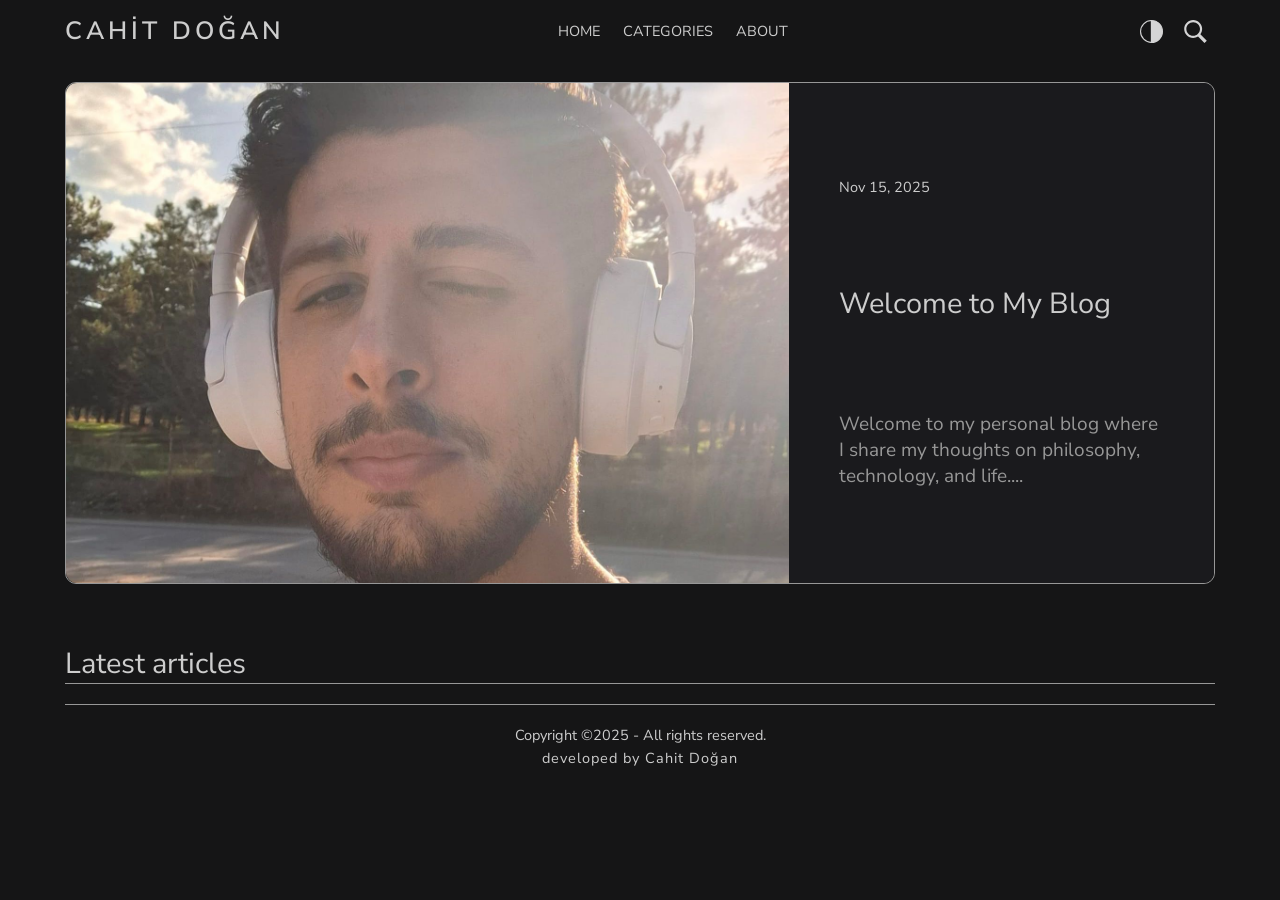
==== index.html @ f2d4beff "Initial commit: Deploy static site 🤖 Generated with [Claude Code](https://claude.com/claude-code)  C" ====
<!DOCTYPE html>
<html lang="en">

<head>
    <!--META TAG START-->
    <meta charset="UTF-8">
    <meta http-equiv="X-UA-Compatible" content="IE=edge">
    <meta name="viewport" content="width=device-width, initial-scale=1.0">
    <meta name="author" content="CAHİT DOĞAN">
    <meta name="description" content="Personal blog with articles on various topics">

    <!--PRELOAD-->
    <link rel="preload" href="/image/search-black.svg" as="image">
    <link rel="preload" href="/image/submit.svg" as="image">
    <link rel="preload" href="/image/email-black.svg" as="image">
    <link rel="preload" href="/image/email.svg" as="image">
    <link rel="preload" href="/image/dark-mode.svg" as="image">
    <link rel="preload" href="/image/light-mode.svg" as="image">


    <!--SCRIPT TAG START-->
    <script src="/js/light-theme-toggle.js"></script>


    <!--CSS-->
    <link rel="stylesheet" href="/css/style.css">
    
    <link rel="stylesheet" href="/css/homepage.css">
    


    <!--GOOGLE FONTS-->
    <link rel="preconnect" href="https://fonts.googleapis.com">
    <link rel="preconnect" href="https://fonts.gstatic.com" crossorigin>
    <link href="https://fonts.googleapis.com/css2?family=Nunito+Sans:wght@300;400;600;700&display=swap" rel="stylesheet">


    <!--TITLE START-->
    <title>Home - CAHİT DOĞAN</title>

</head>

<body>
    <!--*THEME-->
    <script>
        const theme = localStorage.getItem("theme") || "dark";
        const root = document.documentElement;  //root element
        root.classList.add(theme);
    </script>

    <!--*HEADER START-->
    <header id="header">
        <div class="container">
            <button id="search-button" class="search-button icon-button" onclick="openerWithClickBlocker('search-bar-container')" aria-label="search in site"></button>
            <ul>
                <li><a href="/">HOME</a></li>
                <li id="flyout-menu-container">
                    <span href="">CATEGORIES</span>
                    <ul id="flyout-menu">
                        
                        <li><a href="/category/lifestyle">LIFESTYLE</a></li>
                        
                        <li><a href="/category/philosophy">PHILOSOPHY</a></li>
                        
                        <li><a href="/category/technology">TECHNOLOGY</a></li>
                        
                        <li><a href="/category/writing">WRITING</a></li>
                        
                    </ul>
                </li>
                <li><a href="/about">ABOUT</a></li>
            </ul>
            <button id="light-mode-button" class="night-mode icon-button" onclick="pickTheme();" aria-label="switch theme mode"></button>
            <p id="logo"> <a href="/">CAHİT DOĞAN</a></p>
            <button class="burger-menu icon-button" onclick="openerWithClickBlocker('mobile-menu')" aria-label="navigation menu"></button>
        </div>
    </header>


    <!--*MAIN START-->
    <main>
        
        <section id="hero-section">
            <article>
                <a href="/article/welcome-to-my-blog">
                    <picture>
                        
                            
                                <img src="/uploads/whatsapp-image-2025-11-14-at-22-37-50-1763291253341-569317344.jpeg" alt="Welcome to My Blog">
                            
                        
                    </picture>
                </a>
                <div>
                    <time datetime="2025-11-15 21:27:46">Nov 15, 2025</time>
                    <h2><a href="/article/welcome-to-my-blog">Welcome to My Blog</a></h2>
                    
                    <p>Welcome to my personal blog where I share my thoughts on philosophy, technology, and life.<span>...</span></p>
                    
                </div>
            </article>
        </section>
        

        <h3>Latest articles</h3>

        <section id="articles-grid">
            
                
                <!-- Skip featured article on desktop (it's shown in hero section) -->
                <article class="featured-duplicate">
                    <a href="/article/welcome-to-my-blog">
                        
                        <img src="/uploads/whatsapp-image-2025-11-14-at-22-37-50-1763291253341-569317344.jpeg" alt="Welcome to My Blog">
                        
                    </a>
                    <h2><a href="/article/welcome-to-my-blog">Welcome to My Blog</a></h2>
                    
                    <p>Welcome to my personal blog where I share my thoughts on philosophy, technology, and life....</p>
                    
                    <time datetime="2025-11-15 21:27:46">Nov 15, 2025</time>
                </article>
                
            
        </section>

        
    </main>

    <!--*FOOTER START-->
    <footer>
        <section id="copyright">
            <p>Copyright ©2025 -  All rights reserved.</p>
            <h4>developed by Cahit Doğan</h4>
        </section>
    </footer>



    <!--*ADDITIONAL ELEMENTS START-->
    <form id="search-bar-container" action="">
        <input type="search" name="" id="search-bar" placeholder="Search in site..." aria-label="text for search in site">
        <input type="submit" value="" class="icon-button" aria-label="submit">
    </form>


    <div id="mobile-menu">
        <button id="closer" class="icon-button" onclick="closerWithClickBlocker('mobile-menu')" aria-label="Close"></button>

        <ul>
            <li><a href="/">Home</a></li>
            <li id="mobile-categories-container">
                <button id="categories-button">Categories</button>
                <ul id="mobile-categories-list">
                    
                    <li><a href="/category/lifestyle">Lifestyle</a></li>
                    
                    <li><a href="/category/philosophy">Philosophy</a></li>
                    
                    <li><a href="/category/technology">Technology</a></li>
                    
                    <li><a href="/category/writing">Writing</a></li>
                    
                </ul>
            </li>
            <li><a href="/about">About</a></li>
        </ul>

        <button class="text-icon-button" id="mobile-light-mode-button" onclick="pickTheme()" aria-label="Light mode">
            <img src="/image/light-mode.svg" alt="icon of button">
            <span>Dark/Light</span>
        </button>

        <h4>Social Media</h4>
        <div class="social-media-links" id="mobile-social-media-links">
            
            <a href="https://www.facebook.com/" class="icon-button" aria-label="facebook"></a>
            
            
            <a href="https://twitter.com/" class="icon-button" aria-label="twitter"></a>
            
            
            <a href="https://www.instagram.com/" class="icon-button" aria-label="instagram"></a>
            
            
            <a href="https://www.linkedin.com/" class="icon-button" aria-label="linkedin"></a>
            
        </div>
    </div>

    <div id="click-blocker"></div>

    <!--*SCRIPTS START-->
    <script src="/js/main.js"></script>
    <script src="/js/sticky-navbar.js"></script>
    <noscript>Sorry, your browser does not support JavaScript.</noscript>

</body>

</html>
---- css/style.css ----
* {
    box-sizing: border-box;
    margin: 0;
    padding: 0;
    border: none;
    text-decoration: none;
    background-color: transparent;

    font-family: 'Nunito Sans', sans-serif;
}

:root.dark {
    --text-color-primary: #cdcdcd;
    --text-color-secondary: #979797;
    --text-color-tertiary: #e7e7e7;
    --text-color-article-header: #f2f2f2;
    --text-color-link: #244cbb;
    --bg-color-primary: #151516;
    --bg-color-secondary: #1a1a1d;
    --bg-color-blockquote: #2c2c30;
    --bg-color-hover-categories: #2e2e33;
    --bg-color-hover-home-nav-buttons: #cdcdcd;
    --shadow-color-header: #0a0a0a;
    --border-hero: 0.1rem solid #979797;
    --icon-theme-button: url(../image/light-mode.svg);
    --icon-search-button: url(../image/search.svg);
    --icon-burger-button: url(../image/burger.svg);
    --icon-facebook: url(../image/social-media/facebook.svg);
    --icon-twitter: url(../image/social-media/twitter.svg);
    --icon-instagram: url(../image/social-media/instagram.svg);
    --icon-linkedin: url(../image/social-media/linkedin.svg);
    --icon-submit: url(../image/submit-light.svg);
}

:root.light {
    --text-color-primary: #1b1b1b;
    --text-color-secondary: #1b1b1b;
    --text-color-tertiary: #1b1b1b;
    --text-color-article-header: #f2f2f2;
    --text-color-link: #244cbb;
    --bg-color-primary: #ffffff;
    --bg-color-secondary: #f0f0f0;
    --bg-color-blockquote: #c9c9c9;
    --bg-color-hover-categories: #d4d4d4;
    --bg-color-hover-home-nav-buttons: #cdcdcd;
    --shadow-color-header: #cecece;
    --border-hero: none;
    --icon-theme-button: url(../image/dark-mode.svg);
    --icon-search-button: url(../image/search-black.svg);
    --icon-burger-button: url(../image/burger-black.svg);
    --icon-facebook: url(../image/social-media/facebook-black.svg);
    --icon-twitter: url(../image/social-media/twitter-black.svg);
    --icon-instagram: url(../image/social-media/instagram-black.svg);
    --icon-linkedin: url(../image/social-media/linkedin-black.svg);
    --icon-submit: url(../image/submit.svg);
}

.theme-transition {
    transition: background-color 0.5s;
}

::-webkit-scrollbar {
    width: 1.4rem;
  }

::-webkit-scrollbar-track {
    background: var(--bg-color-secondary); 
  }
   
  /* Handle */
  ::-webkit-scrollbar-thumb {
    background: #666666; 
  }
  
  /* Handle on hover */
  ::-webkit-scrollbar-thumb:hover {
    background: #555555; 
  }

html {
    font-size: 62.5%; /* for 1rem=10px */
}

body {
    background-color: var(--bg-color-primary);
    min-height: 100vh;
    margin: auto;
    transition: unset;
}

main {
    width: 92vw;
    max-width: 115rem;
    margin: auto;
}

img {
    max-width: 100%;
    max-height: 100%;
    display: block;
}

input {
    background-repeat: no-repeat;
    outline: none;
    font-size: 1.6rem;
    color: black;
}

input::placeholder {
    color: var(--text-color-secondary);
}

input[type="submit"] {
    cursor: pointer;
}

ol, ul {
    list-style-type: none;
}

button {
    cursor: pointer;
    color: var(--text-color-primary);
}

a {
    color: var(--text-color-primary);
}

.icon-button {
    background-size: contain;
    background-position: center;
    background-repeat: no-repeat;
}

.text-icon-button { /*bunun box-sizing: property'sini değiştirmeyi düşün*/
    display: flex; /*bu class'a dahil elementlerin görünürlüğünü değiştirmek için display: none; gibi çözümler kullanırsan bu property bozulacaktır.*/
    justify-content: center;
    align-items: center;
    white-space: nowrap;
}

/***********************************************/
header {
    width: 100%;
    background-color: var(--bg-color-primary);
}

header > .container {
    display: flex;
    justify-content: space-between;
    align-items: center;
    width: 92vw;
    max-width: 115rem;
    height: 6.2rem;
    margin: auto;
    transition: height 0.5s, background-color 0.5s, box-shadow 0.5s;
}

.fixed {
    position: sticky;
    top: 0;
    box-shadow: 0rem 0.2rem 1.3rem var(--shadow-color-header);
    margin: 0;
}

header > .container > button {
    width: 2rem;
    height: 2rem;
}

header > .container > ul {
    display: none;
}

header > .container > #light-mode-button {
    display: none;
}

header > .container > .search-button {
    background-image: var(--icon-search-button);
}


header > .container > .burger-menu {
    background-image: var(--icon-burger-button);
}

header > .container > #logo > a {
    font-size: 1.9rem;
    font-weight: 700;
    letter-spacing: 0.4rem;
    color: var(--text-color-primary);
    white-space: nowrap;
}

/***********************************************/

@keyframes search-bar {
    0% {transform: translate(-50%, -200%);}
    100% {transform: translate(-50%, 0);}
}

#search-bar-container {
    display: none;

    position: fixed;
    top: 15rem;
    left: 50%;

    z-index: 1;
    animation: search-bar 0.25s forwards;
}

#search-bar {
    width: 90vw;
    max-width: 50rem;
    height: 6rem;
    background-color: white;
    border-radius: 0.6rem;
    box-shadow: 0 0.2rem 0.5rem var(--DarkGray);

    background-image: url(../image/search-black.svg);
    background-size: 2.2rem;
    background-position: 1.25rem 50%;
    padding-left: 4.5rem;

    font-size: 1.7rem;
}

#search-bar-container > input.icon-button {
    height: 100%;
    width: 7rem;
    border-radius: 0.6rem;
    cursor: pointer;

    background-image: url(../image/submit.svg);
    background-color: white;
    background-size: 2.1rem;

    position: absolute;
    right: 0;

    transition: 0.25s;
}

#search-bar-container > input.icon-button:hover {
    background-position: 65% 50%;
}

/***********************************************/

#mobile-menu::-webkit-scrollbar {
    display: none;
}

#mobile-menu {
    display: none;
    overflow-y: scroll;
    -ms-overflow-style: none;  
    scrollbar-width: none;

    position: fixed;
    top: 0;
    right: 0;

    z-index: 1;

    width: 23rem;
    height: 100vh;
    background-color: #1a1a1d;

    animation-name: mobileMenuSlide;
    animation-duration: 0.5s;
}

#mobile-menu > button#closer {
    display: block;
    width: 2rem;
    height: 2rem;

    background-image: url(/image/kapat.svg);

    margin: 1.5rem 1.2rem 3.5rem auto;
}

#mobile-menu > ul {
    margin-bottom: 3.5rem;
}

#mobile-menu > ul > li {
    border-bottom: 0.1px solid #27272b;
}

#mobile-menu > ul > li:first-child {
    border-top: 0.1px solid #27272b;
}

#mobile-menu > ul > li > a {
    font-size: 2.25rem;
    display: block;
    padding: 0.7rem 0 0.7rem 2.5rem;
    color: #cdcdcd;
}

#mobile-menu > ul > li > button {
    font-size: 2.25rem;
    display: block;
    padding: 0.7rem 0 0.7rem 2.5rem;
    width: 100%;
    text-align: start;
    color: #cdcdcd;
}

#mobile-menu #mobile-categories-list {
    display: none;
    animation-name: list-opener;
    animation-duration: 0.4s;
}

#mobile-menu #mobile-categories-list > li {
    margin-left: 4.5rem;
}

#mobile-menu #mobile-categories-list > li::marker {
    font-size: 1.8rem;
}

#mobile-menu #mobile-categories-list a {
    font-size: 2.05rem;
    color: #cdcdcd;
    display: block;
    padding: 0.3rem 0;
}

@keyframes list-opener {
    0% {height: 0rem;}
    100% {height: 19.8rem;}
}

#mobile-menu > .text-icon-button {
    width: 85%;
    height: 3.65rem;
    gap: 0.8rem;
    font-size: 2.15rem;
    border: 1px solid #cdcdcd;
    border-radius: 1rem;
    margin: auto;
    padding: 0.7rem 0;
    margin-bottom: 2rem;
    color: #cdcdcd;
}

#mobile-menu > .text-icon-button:nth-child(3) > img {
    transform: scale(0.78);
}

#mobile-menu > h4 {
    font-size: 2.25rem;
    font-weight: 400;
    text-align: center;
    color: #cdcdcd;
    margin-top: 4rem;
}

#mobile-menu > div.social-media-links {
    gap: 0;
    justify-content: space-evenly;
    margin-top: 1.5rem;
}

#mobile-menu > .social-media-links > a:nth-child(1) {
    background-image: url(/image/social-media/facebook.svg);
}

#mobile-menu > .social-media-links > a:nth-child(2) {
    background-image: url(/image/social-media/twitter.svg);
}

#mobile-menu > .social-media-links > a:nth-child(3) {
    background-image: url(/image/social-media/instagram.svg);
}

#mobile-menu > .social-media-links > a:nth-child(4) {
    background-image: url(/image/social-media/linkedin.svg);
}

@keyframes mobileMenuSlide {
    0% {transform: translateX(100%);}
    100% {transform: translateX(0%);}
}


/***********************************************/

footer {
    display: flex;
    flex-direction: column;
    gap: 3.5rem;
    width: 92vw;
    max-width: 115rem;
    margin: auto;

    padding: 2rem 0;

    border-top: 0.1rem solid var(--text-color-secondary);
}

footer > section {
    display: flex;
    flex-direction: column;
    align-items: center;
    gap: 0.3rem;
}


#copyright {
    text-align: center;
    line-height: 2rem;
    font-size: 1.45rem;
    font-weight: 400;
    color: var(--text-color-primary);
}

#copyright > h4 {
    letter-spacing: 0.1rem;
    font-size: 1.45rem;
    font-weight: 400;
}

/***********************************************/

#click-blocker {
    display: none;
    
    position: fixed;
    left: 0;
    top: 0;

    width: 100vw;
    height: 100vh;

    background-color: #000000;
    opacity: 0.6;
}

/***********************************************/

@media screen and (width >= 650px) {

    header > .container > #logo > a {
        font-size: 2.5rem;
        line-height: 4.5rem;
    }

    header > .container > button {
        width: 2.35rem;
        height: 2.35rem;
    }

/***********************/
    #mobile-menu {
        width: 32rem;
    }
}

@media screen and (width >= 992px) {

    header > .container > ul, header > .container > #light-mode-button {
        display: unset;
    }

    header > .container > .burger-menu {
        display: none;
    }

    header > .container {
        display: grid;
        grid-template-columns: 15fr 17.5fr 1.2fr 1.2fr ;
        column-gap: 0.5rem;
    }

    header > .container > #logo {
        order: -1;
        margin-right: 5rem;
    }

    header > .container > #logo > a {
        font-weight: 600;
    }

    header > .container > .search-button {
        order: 1;
    }

    header > .container > ul {
        display: flex;
        gap: 1.8vw;
    }

    header > .container > ul > li > a {
        font-size: 1.45rem;
        padding: 1rem 0;
        position: relative;
    }

    header > .container > ul > li > a::after {
        content: "";
        display: block;

        position: absolute;
        bottom: 0.75rem;

        background-color: var(--text-color-primary);
        height: 0.1rem;
        width: 0%;

        transition: 0.3s;
    }

    header > .container > ul a:hover::after {
        width: 100%;
    }

    header > .container > ul > li > span {
        font-size: 1.45rem;
        padding: 1.3rem 0;
        color: var(--text-color-primary);
    }

    header > .container #flyout-menu-container {
        position: relative;
    }
    
    header > .container #flyout-menu {
        display: none;
        width: 20rem;
        border-radius: 0.8rem;
        background-color: var(--bg-color-secondary);
        box-shadow: 0 0.3rem 0.6rem rgb(8, 8, 8);
        
        text-align: center;
        
        position: absolute;
        left: 50%;
        transform: translateX(-50%);
        top: 2.5rem;

        z-index: 1;
    }
    
    header > .container #flyout-menu-container:hover > #flyout-menu {
        display: block;
    }
    
    header > .container #flyout-menu-container:hover > #flyout-menu:hover {
        display: block;
    }
    
    header > .container #flyout-menu > li > a {
        display: block;
        font-size: 1.45rem;
        padding: 0.7rem 0;
    }
    
    header > .container #flyout-menu > li > a:hover {
        background-color: var(--bg-color-hover-categories);
    }

    header > .container #flyout-menu > li:first-child > a:hover {
        border-radius: 0.75rem 0.75rem 0 0 !important;
    }
    
    header > .container #flyout-menu > li:last-child > a:hover {
        border-radius: 0 0 0.75rem 0.75rem !important;
    }

    header > .container > #light-mode-button {
        background-image: var(--icon-theme-button);
    }

    header > .container > button {
        justify-self: center;
    }

    header > .container > button:hover {
        filter: brightness(65%);
    }

}
---- css/homepage.css ----
#hero-section {
    display: none;
}

#articles-grid img {
    object-fit: cover;
    width: 100%;
}

/***********************************************/

h3 {
    display: none;
    font-size: 2.4rem;
    font-weight: 400;
    border-bottom: 1px solid var(--text-color-secondary);
    color: var(--text-color-primary);
    margin-bottom: 2rem;
}

#articles-grid {
    margin-top: 1.3rem;
}

/* Direct article styling for SSR */
#articles-grid>article {
    margin-bottom: 5rem;
    display: flex;
    flex-direction: column;
    gap: 0.7rem;
}

#articles-grid>article>a {
    display: block;
}

#articles-grid>article>a>img {
    display: block;
    aspect-ratio: 70 / 45;
    border-radius: 0.8rem;
}

#articles-grid>article>h2>a {
    font-size: 1.9rem;
    font-weight: 600;
    display: block;
    margin-top: 0.5rem;
    color: var(--text-color-tertiary);
}

#articles-grid>article>p {
    font-size: 1.9rem;
    color: var(--text-color-secondary);
}

#articles-grid>article>time {
    font-size: 1.45rem;
    color: var(--text-color-primary);
}

main>nav {
    display: flex;
    justify-content: center;
    flex-wrap: wrap;
    gap: 1rem;
    margin-bottom: 2rem;
}

main>nav>button {
    padding: 0.7rem 1.35rem;
    border: 1px solid var(--text-color-primary);
    border-radius: 0.6rem;
    font-size: 1.55rem;

    transition: 0.2s;
}

main>nav>button:hover {
    background-color: #cdcdcd;
    ;
    color: #151516;
}

/***********************************************/

@media screen and (width >=650px) {

    #hero-section {
        display: block;
        margin-bottom: 6rem;
        margin-top: 1rem;
        border: var(--border-hero);
        border-radius: 1.1rem;
    }

    #hero-section>article>a {
        display: block;
    }

    #hero-section>article>a>picture>img {
        object-fit: cover;
        width: 100%;
        max-height: 40rem;
        border-radius: 1.1rem 1.1rem 0 0;
    }

    #hero-section div {
        background-color: var(--bg-color-secondary);
        display: flex;
        flex-direction: column;
        gap: 1.4rem;
        border-radius: 0 0 1.1rem 1.1rem;

        padding: 2rem;
    }

    #hero-section div>time {
        font-size: 1.45rem;
        color: var(--text-color-primary);
    }

    #hero-section div>h2>a {
        font-size: 2.30rem;
        font-weight: 400;
        display: block;
    }

    #hero-section div>h2>a:hover {
        text-decoration: underline;
        text-decoration-thickness: 0.1rem;
        text-underline-offset: 1rem;
    }

    #hero-section div>p {
        font-size: 1.9rem;
        font-weight: 400;
        color: var(--text-color-secondary);
    }

    /***********************/

    h3 {
        /*son eklenen yazılar*/
        display: block;
        font-size: 2.9rem;
        font-weight: 400;
        border-bottom: 1px solid var(--text-color-secondary);
    }

    /* Grid layout for tablet */
    #articles-grid {
        display: grid;
        grid-template-columns: 1fr 1fr;
        column-gap: 3.25rem;
    }
}

@media screen and (width >=992px) {

    /* Hide featured article from grid on desktop (it's shown in hero section) */
    #articles-grid > article.featured-duplicate {
        display: none;
    }

    #hero-section {
        margin-top: 2rem;
    }

    #hero-section>article {
        height: 50rem;
        display: flex;
    }

    #hero-section>article>a {
        height: auto;
        flex-basis: 63%;
    }

    #hero-section>article>a>picture>img {
        max-height: unset;
        height: 100%;
        border-radius: 1.1rem 0 0 1.1rem;
    }

    #hero-section>article>div {
        flex-basis: 37%;
        justify-content: space-around;
        gap: 0rem;
        padding: 5rem;
        border-radius: 0 1.1rem 1.1rem 0;
    }

    #hero-section>article>div>h2>a {
        font-size: 2.9rem;
    }

    #hero-section div>p {
        font-size: 1.9rem;
    }

    /***********************/

    /* Grid layout for desktop */
    #articles-grid {
        display: grid;
        grid-template-columns: 1fr 1fr 1fr;
        column-gap: 2.5rem;
    }

    #articles-grid>article>h2>a:hover {
        text-decoration: underline;
        text-decoration-thickness: 0.1rem;
    }

    #articles-grid>article>p {
        font-size: 1.9rem;
    }

    /***********************/
}
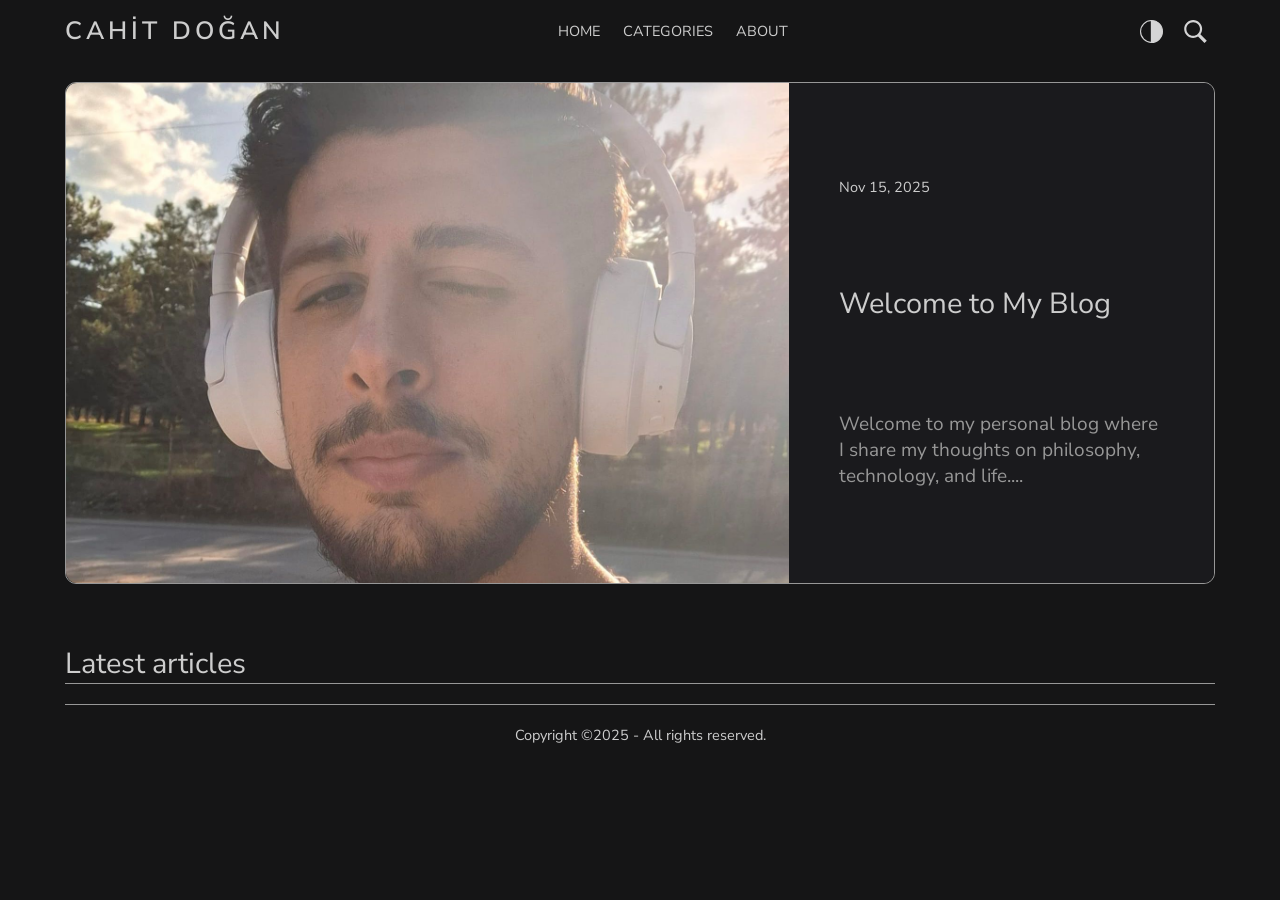
==== commit 1ad86fda: "Remove developer attribution from footer across multiple pages" ====
--- a/index.html
+++ b/index.html
@@ -131,7 +131,6 @@
     <footer>
         <section id="copyright">
             <p>Copyright ©2025 -  All rights reserved.</p>
-            <h4>developed by Cahit Doğan</h4>
         </section>
     </footer>
 
@@ -174,16 +173,12 @@
         <h4>Social Media</h4>
         <div class="social-media-links" id="mobile-social-media-links">
             
-            <a href="https://www.facebook.com/" class="icon-button" aria-label="facebook"></a>
             
             
-            <a href="https://twitter.com/" class="icon-button" aria-label="twitter"></a>
+            <a href="https://www.instagram.com/cahitdogaan" class="icon-button" aria-label="instagram"></a>
             
             
-            <a href="https://www.instagram.com/" class="icon-button" aria-label="instagram"></a>
-            
-            
-            <a href="https://www.linkedin.com/" class="icon-button" aria-label="linkedin"></a>
+            <a href="https://www.linkedin.com/in/cahitdogan/" class="icon-button" aria-label="linkedin"></a>
             
         </div>
     </div>
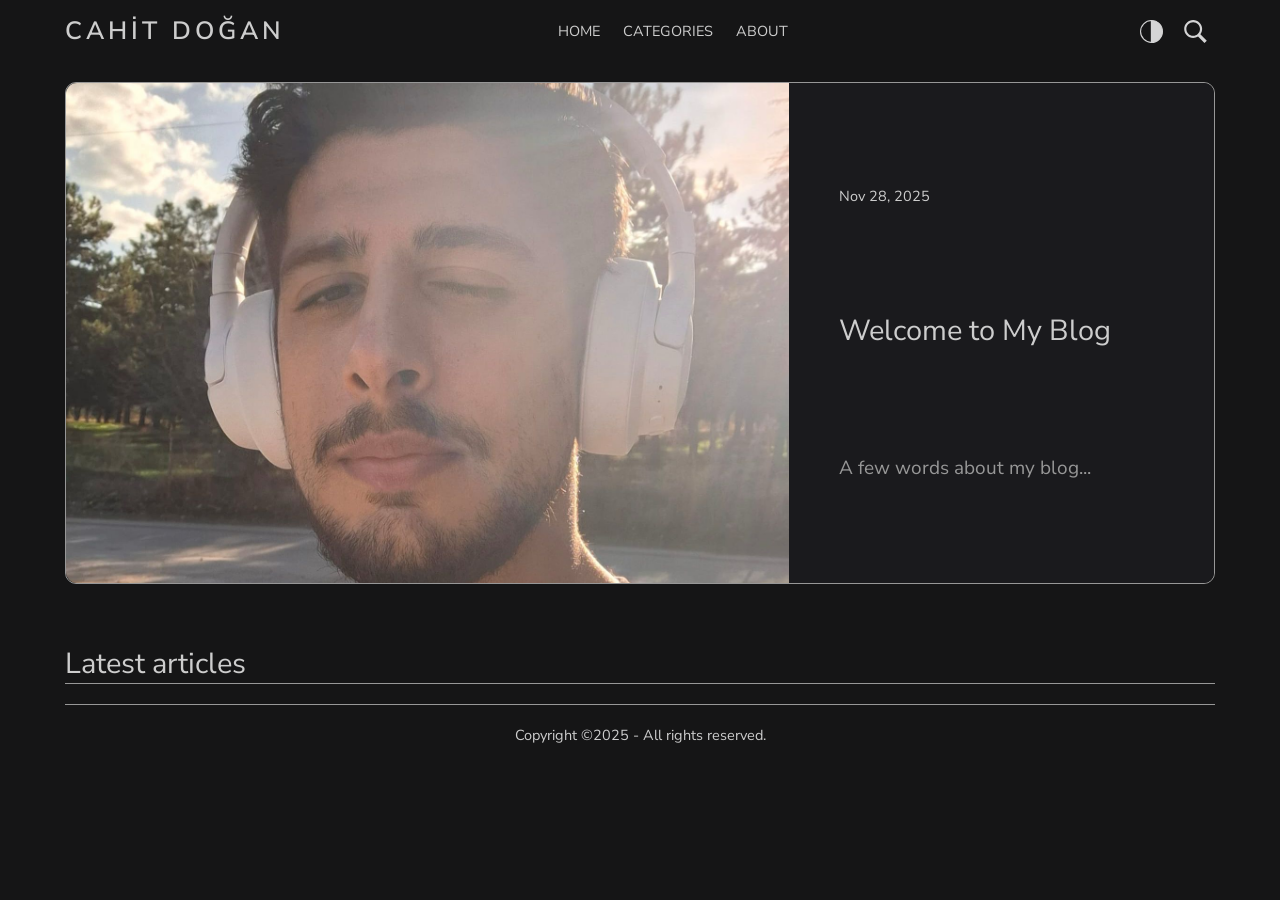
==== commit 0ac1d2a4: "sc" ====
--- a/index.html
+++ b/index.html
@@ -58,13 +58,7 @@
                     <span href="">CATEGORIES</span>
                     <ul id="flyout-menu">
                         
-                        <li><a href="/category/lifestyle">LIFESTYLE</a></li>
-                        
-                        <li><a href="/category/philosophy">PHILOSOPHY</a></li>
-                        
-                        <li><a href="/category/technology">TECHNOLOGY</a></li>
-                        
-                        <li><a href="/category/writing">WRITING</a></li>
+                        <li><a href="/category/myself">MYSELF</a></li>
                         
                     </ul>
                 </li>
@@ -86,16 +80,16 @@
                     <picture>
                         
                             
-                                <img src="/uploads/whatsapp-image-2025-11-14-at-22-37-50-1763291253341-569317344.jpeg" alt="Welcome to My Blog">
+                                <img src="/uploads/whatsapp-image-2025-11-14-at-22-37-50-1764359001695-221026678.jpeg" alt="Welcome to My Blog">
                             
                         
                     </picture>
                 </a>
                 <div>
-                    <time datetime="2025-11-15 21:27:46">Nov 15, 2025</time>
+                    <time datetime="2025-11-28T19:43:21.705Z">Nov 28, 2025</time>
                     <h2><a href="/article/welcome-to-my-blog">Welcome to My Blog</a></h2>
                     
-                    <p>Welcome to my personal blog where I share my thoughts on philosophy, technology, and life.<span>...</span></p>
+                    <p>A few words about my blog<span>...</span></p>
                     
                 </div>
             </article>
@@ -111,14 +105,14 @@
                 <article class="featured-duplicate">
                     <a href="/article/welcome-to-my-blog">
                         
-                        <img src="/uploads/whatsapp-image-2025-11-14-at-22-37-50-1763291253341-569317344.jpeg" alt="Welcome to My Blog">
+                        <img src="/uploads/whatsapp-image-2025-11-14-at-22-37-50-1764359001695-221026678.jpeg" alt="Welcome to My Blog">
                         
                     </a>
                     <h2><a href="/article/welcome-to-my-blog">Welcome to My Blog</a></h2>
                     
-                    <p>Welcome to my personal blog where I share my thoughts on philosophy, technology, and life....</p>
+                    <p>A few words about my blog...</p>
                     
-                    <time datetime="2025-11-15 21:27:46">Nov 15, 2025</time>
+                    <time datetime="2025-11-28T19:43:21.705Z">Nov 28, 2025</time>
                 </article>
                 
             
@@ -152,13 +146,7 @@
                 <button id="categories-button">Categories</button>
                 <ul id="mobile-categories-list">
                     
-                    <li><a href="/category/lifestyle">Lifestyle</a></li>
-                    
-                    <li><a href="/category/philosophy">Philosophy</a></li>
-                    
-                    <li><a href="/category/technology">Technology</a></li>
-                    
-                    <li><a href="/category/writing">Writing</a></li>
+                    <li><a href="/category/myself">Myself</a></li>
                     
                 </ul>
             </li>
